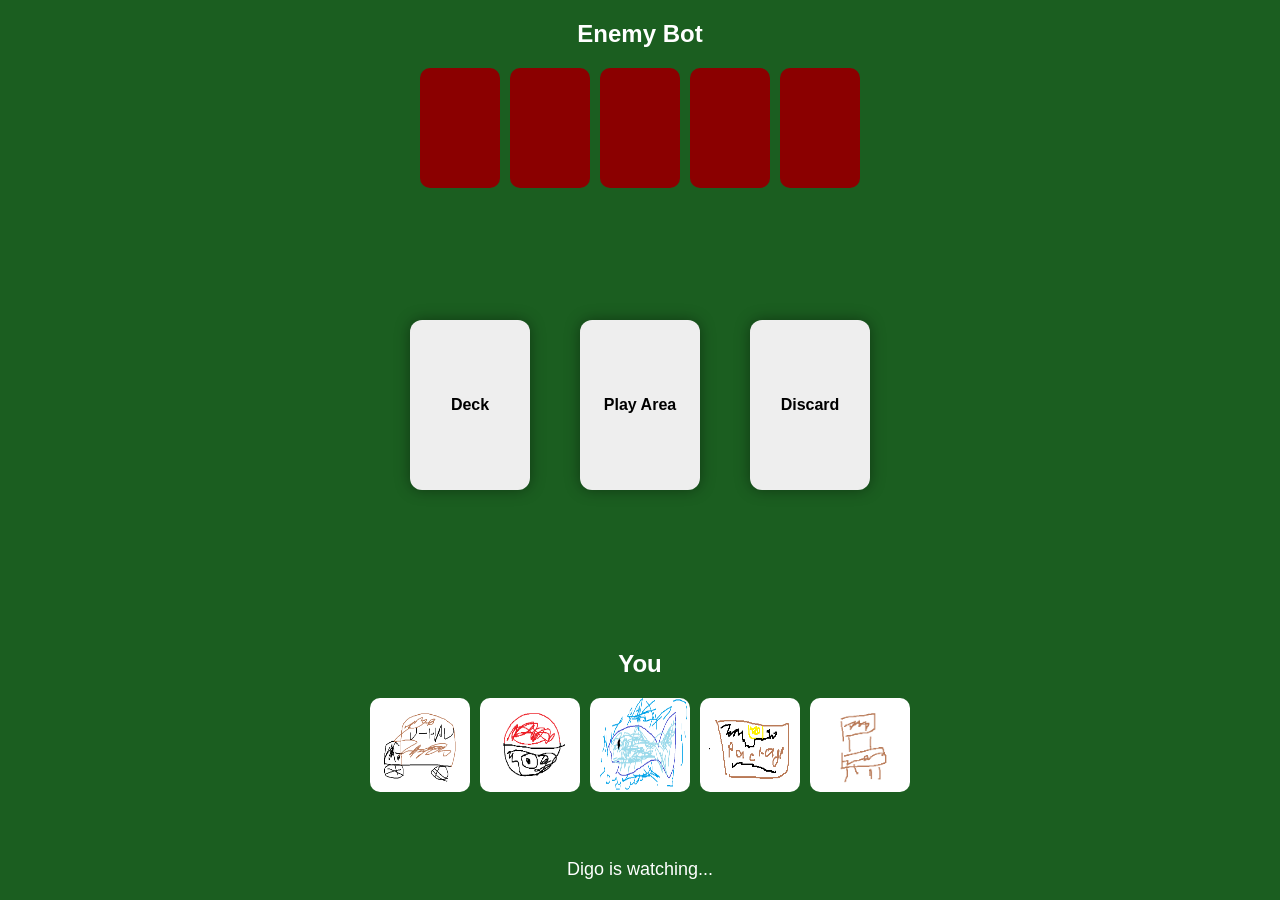
==== game.html @ 2caa3074 "Add files via upload" ====
<!DOCTYPE html>
<html lang="en">
<head>
  <meta charset="UTF-8">
  <title>DIGO CARD GAME</title>
  <link rel="stylesheet" href="style.css">
</head>

<body>

  <!-- WHOLE GAME AREA -->
  <div id="gameContainer">

    <!-- ENEMY AREA -->
    <div id="enemyArea">
      <h2>Enemy Bot</h2>

      <div class="enemyCards">
        <div class="enemyCard"></div>
        <div class="enemyCard"></div>
        <div class="enemyCard"></div>
      </div>
    </div>

    <!-- TABLE -->
    <div id="tableArea">

      <!-- DRAW PILE -->
      <div id="deckPile">
        <p>Deck</p>
      </div>

      <!-- CENTER PLAYED CARD -->
      <div id="playedCard">
        <p>Play Area</p>
      </div>

      <!-- DISCARD -->
      <div id="discardPile">
        <p>Discard</p>
      </div>

    </div>

    <!-- PLAYER AREA -->
    <div id="playerArea">
      <h2>You</h2>

      <div id="hand"></div>
    </div>

  </div>

  <script src="script.js"></script>

</body>
</html>
---- style.css ----
body {
  text-align: center;
  font-family: Arial;
  background: maroon;
}

h1 {
  margin-top: 60px;
  color: white;
}

.play-button {
  margin-top: 40px;
  padding: 20px 40px;
  font-size: 24px;
  border: none;
  border-radius: 15px;
  cursor: pointer;
  background: #0066cc;
  color: white;
  transition: 0.2s;
}

.play-button:hover {
  background: #0088ff;
  transform: scale(1.05);
}

.explain {
  font-size:20px;
  color: white;
  font-weight: bold;
}

body {
  margin: 0;
  font-family: Arial;
  background: #1b5e20;
  overflow: hidden;
}

/* MAIN GAME */
#gameContainer {
  display: flex;
  flex-direction: column;
  height: 100vh;
}

/* ENEMY AREA */
#enemyArea {
  height: 20%;
  text-align: center;
  color: white;
}

/* TABLE AREA */
#tableArea {
  flex: 1;

  display: flex;
  justify-content: center;
  align-items: center;
  gap: 50px;
}

/* PLAYER AREA */
#playerArea {
  height: 30%;
  text-align: center;
  color: white;
}

/* CARD PILES */
#deckPile,
#playedCard,
#discardPile {
  width: 120px;
  height: 170px;

  background: #eeeeee;
  border-radius: 12px;

  display: flex;
  justify-content: center;
  align-items: center;

  font-weight: bold;

  box-shadow: 0 0 15px rgba(0,0,0,0.4);
}

/* PLAYER HAND */
#hand {
  display: flex;
  justify-content: center;
  gap: 10px;
  margin-top: 20px;
}

/* ACTUAL CARDS */
.card {
  width: 100px;
  border-radius: 10px;

  transition: transform 0.2s;
  cursor: pointer;
}

.card:hover {
  transform: translateY(-10px) scale(1.05);
}

/* ENEMY BACK CARDS */
.enemyCards {
  display: flex;
  justify-content: center;
  gap: 10px;
}

.enemyCard {
  width: 80px;
  height: 120px;

  background: darkred;
  border-radius: 10px;
}
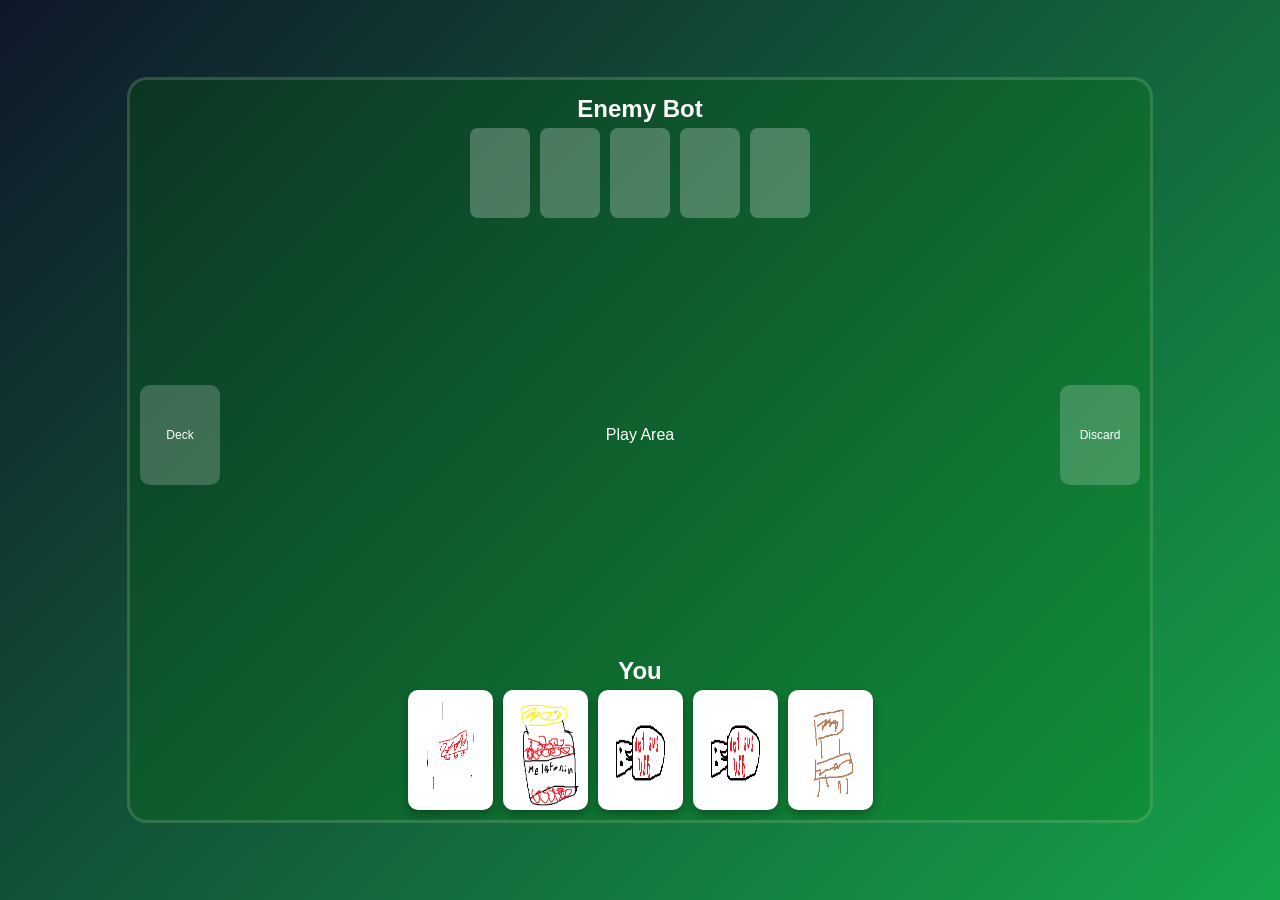
==== commit cbbbd8a3: "Add files via upload" ====
--- a/game.html
+++ b/game.html
@@ -3,7 +3,7 @@
 <head>
   <meta charset="UTF-8">
   <title>DIGO CARD GAME</title>
-  <link rel="stylesheet" href="style.css">
+  <link rel="stylesheet" href="game.css">
 </head>
 
 <body>
--- a/game.css
+++ b/game.css
@@ -0,0 +1,143 @@
+/* ===== GLOBAL ===== */
+body {
+  margin: 0;
+  font-family: Arial, sans-serif;
+
+  background: linear-gradient(135deg, #0f172a, #16a34a);
+  color: white;
+
+  display: flex;
+  justify-content: center;
+  align-items: center;
+
+  min-height: 100vh;
+  overflow: hidden;
+}
+
+/* ===== MAIN GAME WRAPPER ===== */
+#gameContainer {
+  width: 95%;
+  max-width: 1000px;
+  height: 80vh;
+
+  display: flex;
+  flex-direction: column;
+  justify-content: space-between;
+  align-items: center;
+
+  background: rgba(0, 120, 0, 0.2);
+  border: 3px solid rgba(255,255,255,0.15);
+  border-radius: 20px;
+
+  padding: 10px;
+}
+
+/* ===== ENEMY AREA ===== */
+#enemyArea {
+  text-align: center;
+}
+
+.enemyCards {
+  display: flex;
+  justify-content: center;
+  gap: 10px;
+
+  min-height: 90px;
+}
+
+/* enemy card backs */
+.enemyCard {
+  width: 60px;
+  height: 90px;
+
+  background: rgba(255,255,255,0.25);
+  border-radius: 8px;
+}
+
+/* ===== TABLE AREA ===== */
+#tableArea {
+  display: flex;
+  justify-content: space-between;
+  align-items: center;
+
+  width: 100%;
+  padding: 10px;
+}
+
+/* piles */
+#deckPile,
+#discardPile {
+  width: 80px;
+  height: 100px;
+
+  background: rgba(255,255,255,0.2);
+  border-radius: 10px;
+
+  display: flex;
+  justify-content: center;
+  align-items: center;
+
+  font-size: 12px;
+}
+
+/* center play area */
+#playedCard {
+  width: 150px;
+  height: 120px;
+
+  display: flex;
+  justify-content: center;
+  align-items: center;
+}
+
+/* ===== PLAYER HAND ===== */
+#playerArea {
+  text-align: center;
+  width: 100%;
+}
+
+#hand {
+  display: flex;
+  justify-content: center;
+  flex-wrap: wrap;
+  gap: 10px;
+
+  min-height: 120px;
+}
+
+/* ===== CARDS ===== */
+.card {
+  width: 85px;
+  border-radius: 10px;
+  cursor: pointer;
+
+  background: white;
+  box-shadow: 0 4px 10px rgba(0,0,0,0.3);
+
+  transition: 0.15s;
+}
+
+.card:hover {
+  transform: scale(1.08);
+}
+
+/* ===== FIX TEXT STABILITY (NO JUMPING) ===== */
+h2, p {
+  margin: 5px;
+}
+
+/* ===== SMOOTH ANIMATION ===== */
+.card {
+  animation: pop 0.12s ease-out;
+}
+
+@keyframes pop {
+  from {
+    transform: scale(0.8);
+    opacity: 0;
+  }
+  to {
+    transform: scale(1);
+    opacity: 1;
+  }
+}
